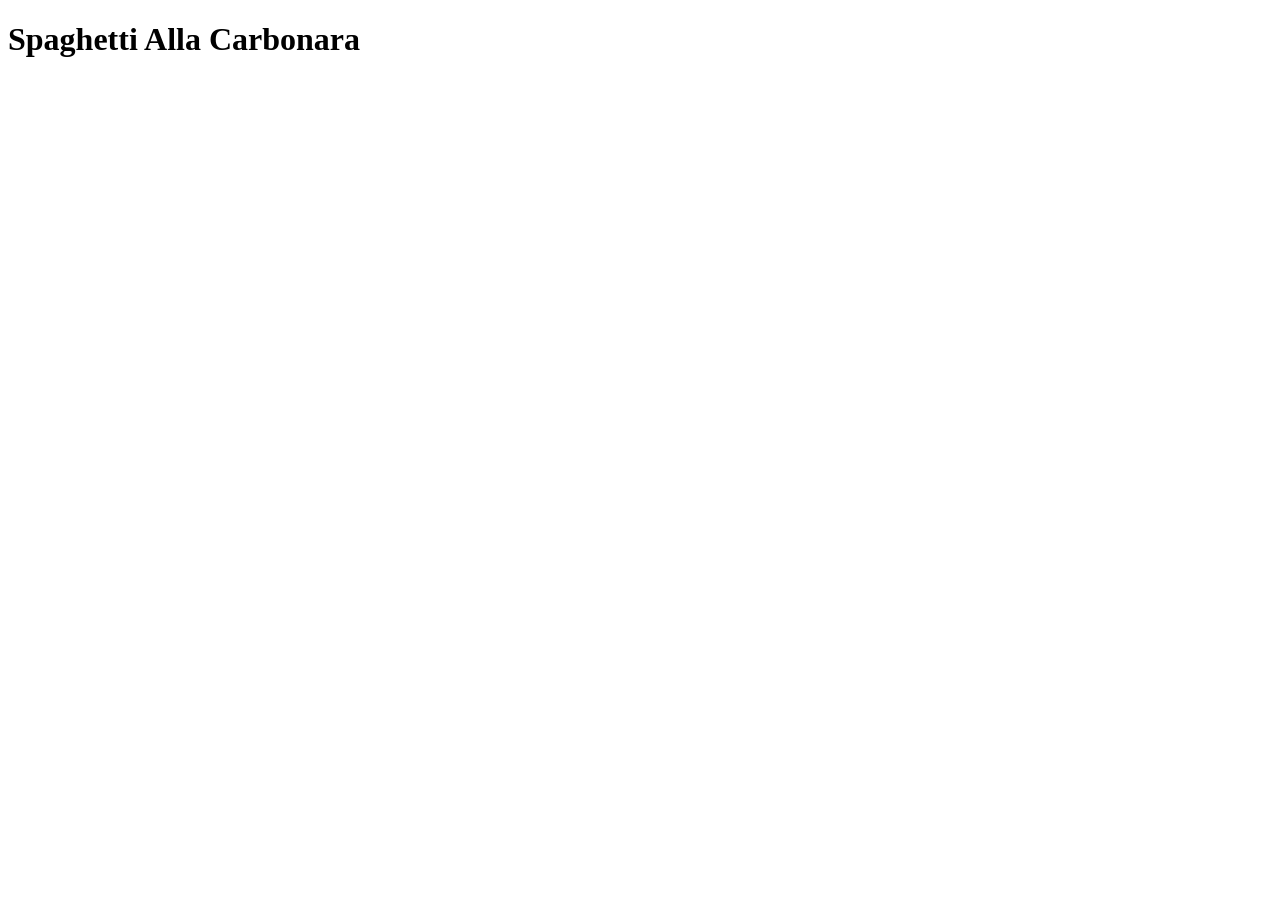
==== recipes/carbonara.html @ 835712c5 "Add carbonara recipe page" ====
<!DOCTYPE html>
<html lang="en">
<head>
    <meta charset="UTF-8">
    <meta name="viewport" content="width=device-width, initial-scale=1.0">
    <title>Spaghetti Alla Carbonara</title>
</head>
<body>
    <h1>Spaghetti Alla Carbonara</h1>
</body>
</html>
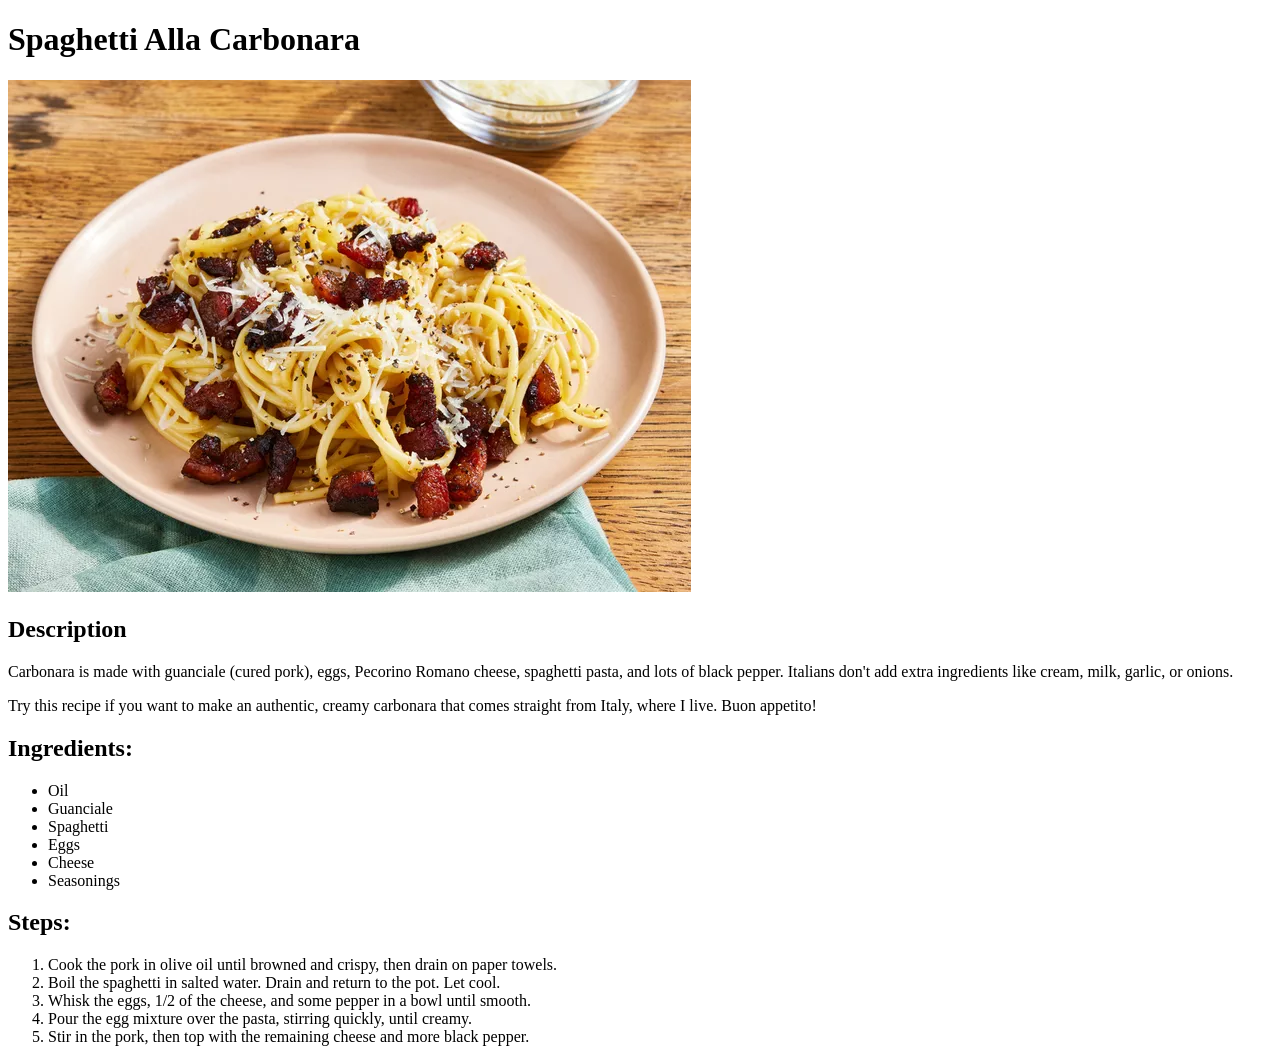
==== commit 175c2a8f: "Add content into carbonara.html" ====
--- a/recipes/carbonara.html
+++ b/recipes/carbonara.html
@@ -7,5 +7,34 @@
 </head>
 <body>
     <h1>Spaghetti Alla Carbonara</h1>
+    <img src="../images/carbonara.webp" alt="A pic of Spaghetti Alla Carbonara">
+
+    <h2>Description</h2>
+    <p>
+        Carbonara is made with guanciale (cured pork), eggs, Pecorino Romano cheese, spaghetti pasta, and lots of black pepper. Italians don't add extra ingredients like cream, milk, garlic, or onions.
+    </p>
+
+    <p>
+        Try this recipe if you want to make an authentic, creamy carbonara that comes straight from Italy, where I live. Buon appetito!
+    </p>
+
+    <h2>Ingredients:</h2>
+    <ul>
+        <li>Oil</li>
+        <li>Guanciale</li>
+        <li>Spaghetti</li>
+        <li>Eggs</li>
+        <li>Cheese</li>
+        <li>Seasonings</li>
+    </ul>
+
+    <h2>Steps:</h2>
+    <ol>
+        <li>Cook the pork in olive oil until browned and crispy, then drain on paper towels.</li>
+        <li>Boil the spaghetti in salted water. Drain and return to the pot. Let cool.</li>
+        <li>Whisk the eggs, 1/2 of the cheese, and some pepper in a bowl until smooth.</li>
+        <li>Pour the egg mixture over the pasta, stirring quickly, until creamy.</li>
+        <li>Stir in the pork, then top with the remaining cheese and more black pepper.</li>
+    </ol>
 </body>
 </html>
